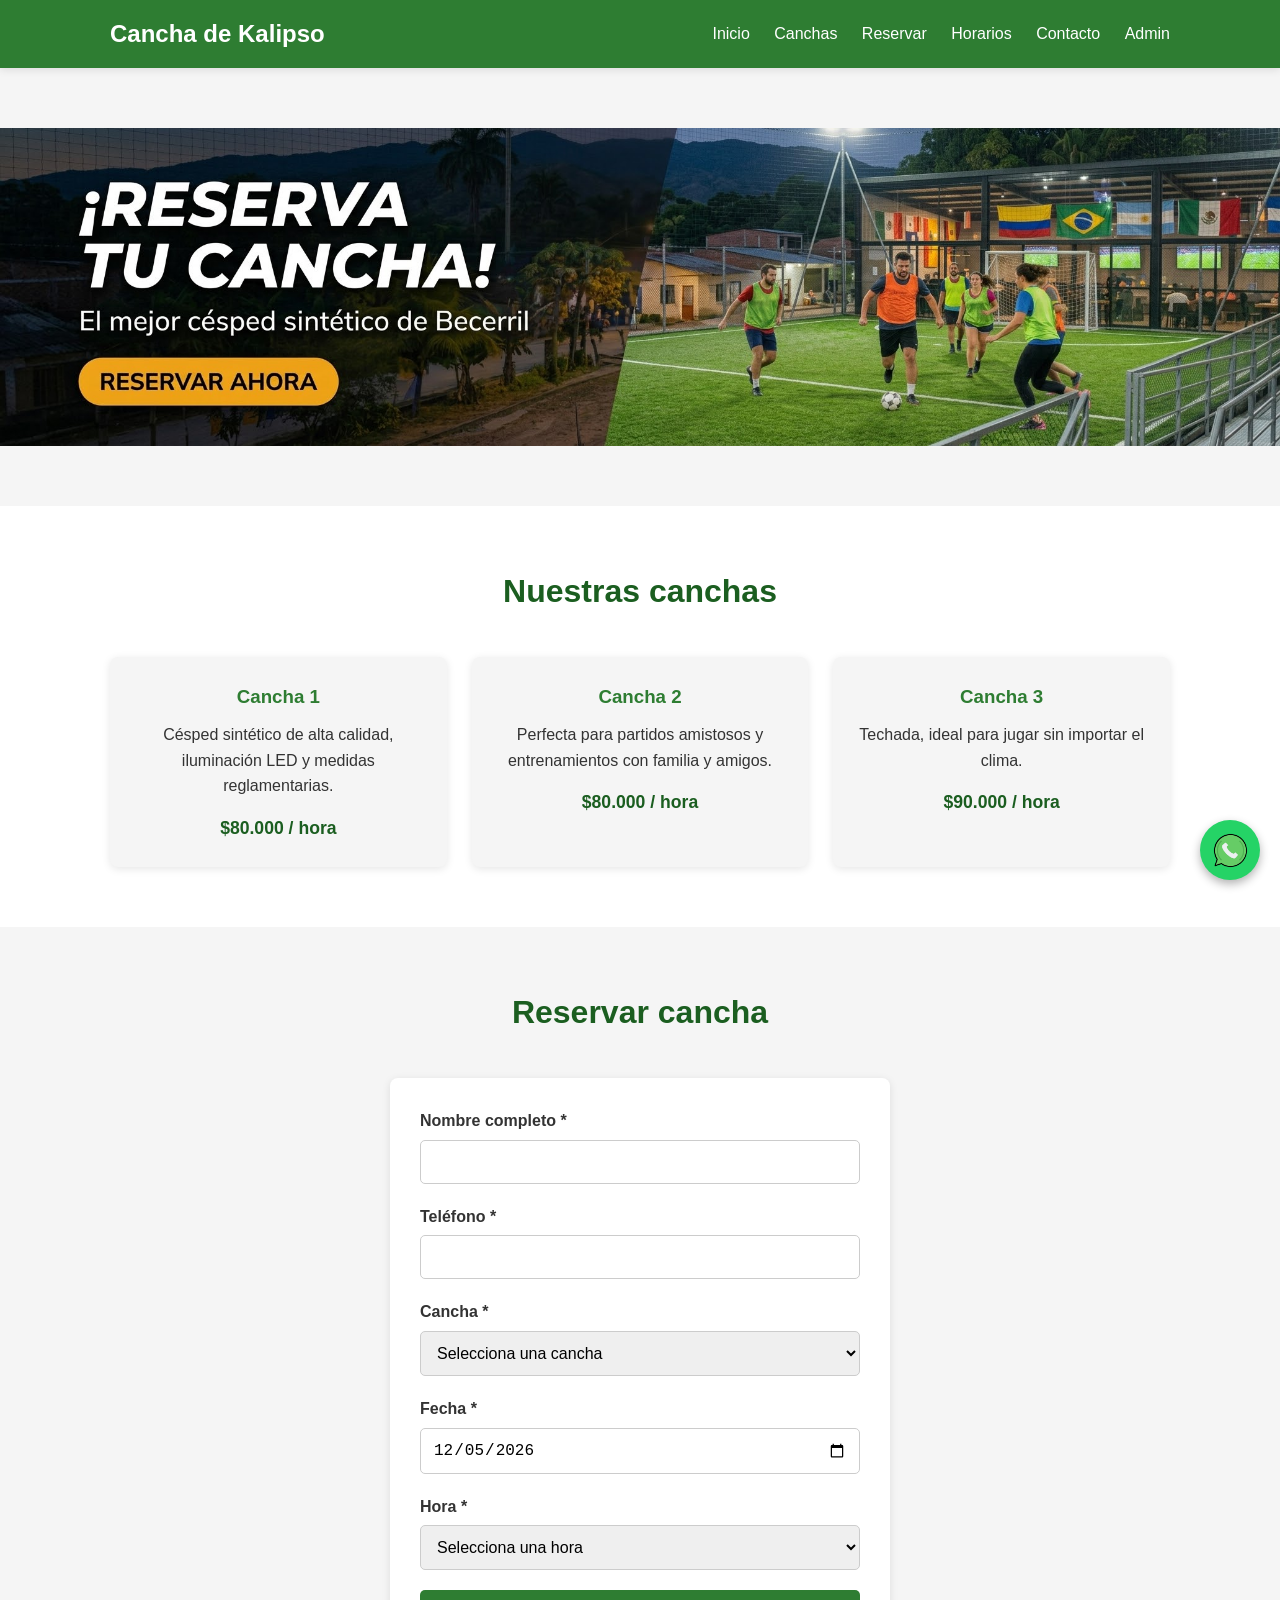
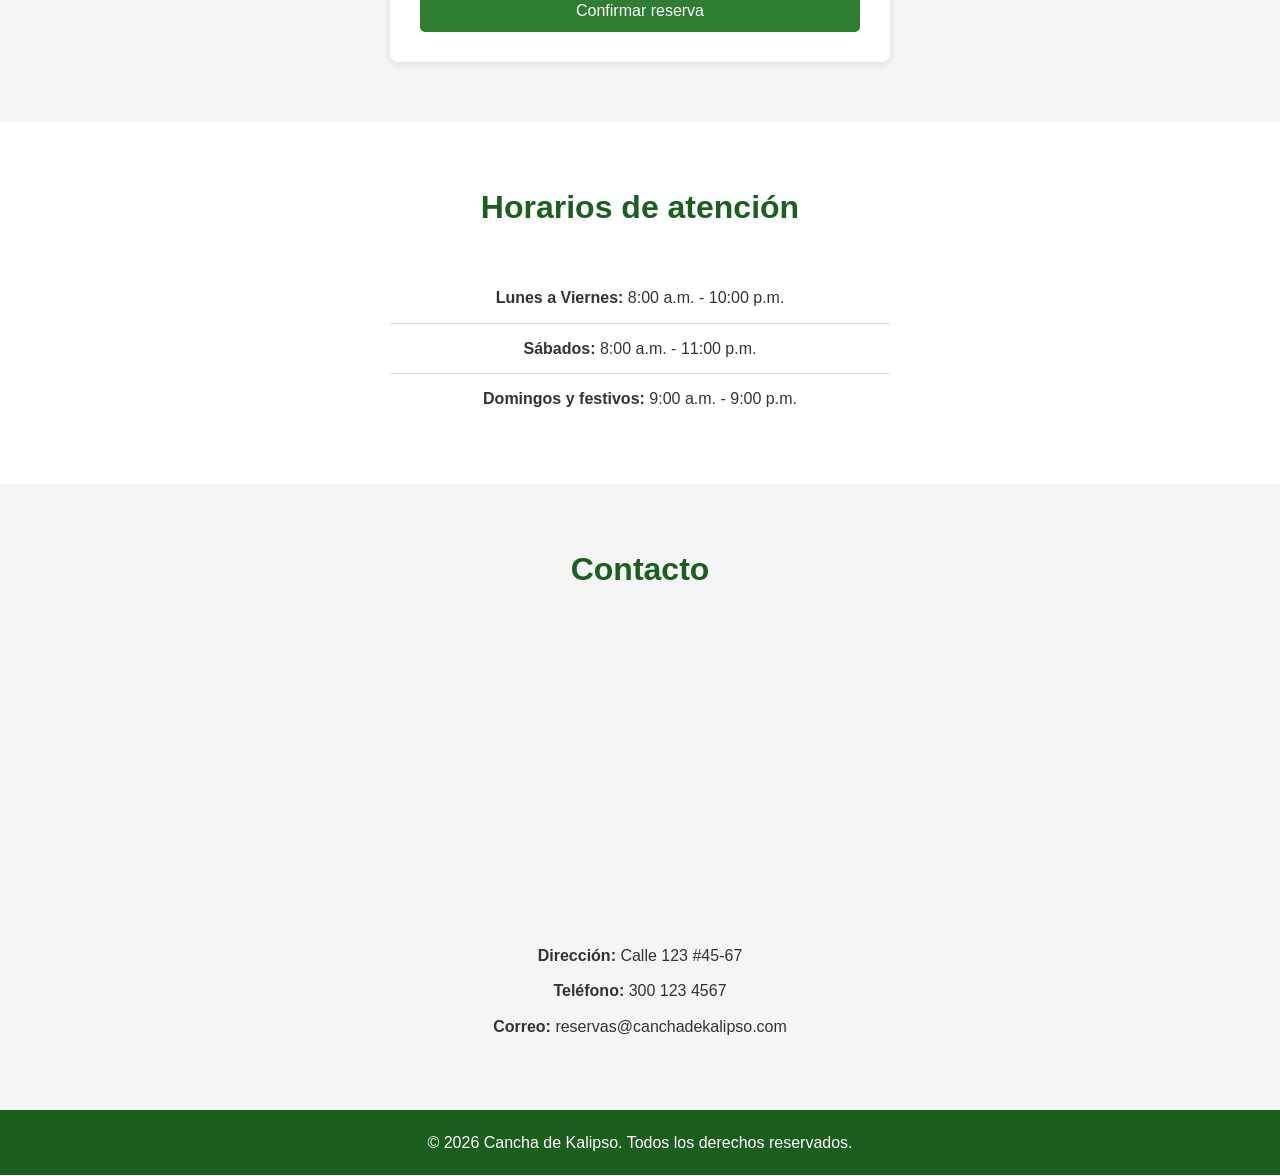
==== frontend/index.html @ 3cb7acec "Correccion de nombre, bd y google sheets" ====
<!DOCTYPE html>
<html lang="es">
<head>
    <meta charset="UTF-8">
    <meta name="viewport" content="width=device-width, initial-scale=1.0">
    <title>Cancha de Kalipso</title>
    <link rel="stylesheet" href="css/style.css">
</head>
<body>
    <header class="header">
        <div class="container">
            <a href="#" class="logo">Cancha de Kalipso</a>
            <nav class="nav">
                <a href="#inicio">Inicio</a>
                <a href="#canchas">Canchas</a>
                <a href="#reservar">Reservar</a>
                <a href="#horarios">Horarios</a>
                <a href="#contacto">Contacto</a>
                <a href="login.html">Admin</a>
            </nav>
        </div>
    </header>

    <section id="inicio" class="hero">
        <a href="#reservar"><img src="img/hover.jfif" alt="baner de la cancha"></a>
    </section>

    <section id="canchas" class="canchas">
        <div class="container">
            <h2>Nuestras canchas</h2>
            <div class="grid">
                <article class="card">
                    <h3>Cancha 1</h3>
                    <p>Césped sintético de alta calidad, iluminación LED y medidas reglamentarias.</p>
                    <span class="precio">$80.000 / hora</span>
                </article>
                <article class="card">
                    <h3>Cancha 2</h3>
                    <p>Perfecta para partidos amistosos y entrenamientos con familia y amigos.</p>
                    <span class="precio">$80.000 / hora</span>
                </article>
                <article class="card">
                    <h3>Cancha 3</h3>
                    <p>Techada, ideal para jugar sin importar el clima.</p>
                    <span class="precio">$90.000 / hora</span>
                </article>
            </div>
        </div>
    </section>

    <section id="reservar" class="reservar">
        <div class="container">
            <h2>Reservar cancha</h2>
            <form class="formulario" id="formReserva">
                <div class="campo">
                    <label for="nombre">Nombre completo *</label>
                    <input type="text" id="nombre" name="nombre" required>
                </div>
                <div class="campo">
                    <label for="telefono">Teléfono *</label>
                    <input type="tel" id="telefono" name="telefono" required>
                </div>
                <div class="campo">
                    <label for="cancha">Cancha *</label>
                    <select id="cancha" name="cancha" required>
                        <option value="">Selecciona una cancha</option>
                        <option value="cancha1">Cancha 1</option>
                        <option value="cancha2">Cancha 2</option>
                        <option value="cancha3">Cancha 3</option>
                    </select>
                </div>
                <div class="campo">
                    <label for="fecha">Fecha *</label>
                    <input type="date" id="fecha" name="fecha" required>
                </div>
                <div class="campo">
                    <label for="hora">Hora *</label>
                    <select id="hora" name="hora" required>
                        <option value="">Selecciona una hora</option>
                        <option value="08:00">08:00</option>
                        <option value="09:00">09:00</option>
                        <option value="10:00">10:00</option>
                        <option value="11:00">11:00</option>
                        <option value="12:00">12:00</option>
                        <option value="13:00">13:00</option>
                        <option value="14:00">14:00</option>
                        <option value="15:00">15:00</option>
                        <option value="16:00">16:00</option>
                        <option value="17:00">17:00</option>
                        <option value="18:00">18:00</option>
                        <option value="19:00">19:00</option>
                        <option value="20:00">20:00</option>
                        <option value="21:00">21:00</option>
                        <option value="22:00">22:00</option>
                    </select>
                </div>
                <button type="submit" class="btn btn-primary">Confirmar reserva</button>
            </form>
        </div>
    </section>

    <section id="horarios" class="horarios">
        <div class="container">
            <h2>Horarios de atención</h2>
            <ul>
                <li><strong>Lunes a Viernes:</strong> 8:00 a.m. - 10:00 p.m.</li>
                <li><strong>Sábados:</strong> 8:00 a.m. - 11:00 p.m.</li>
                <li><strong>Domingos y festivos:</strong> 9:00 a.m. - 9:00 p.m.</li>
            </ul>
        </div>
    </section>

    <section id="contacto" class="contacto">
        <div class="container">
            <h2>Contacto</h2>
            <iframe src="https://www.google.com/maps/embed?pb=!1m14!1m12!1m3!1d245.79505861350486!2d-73.2808022219937!3d9.704841756589905!2m3!1f0!2f0!3f0!3m2!1i1024!2i768!4f13.1!5e0!3m2!1ses-419!2sco!4v1789004045917!5m2!1ses-419!2sco" width="400" height="300" style="border:0;" allowfullscreen="" loading="lazy" referrerpolicy="strict-origin-when-cross-origin"></iframe>
            <p><strong>Dirección:</strong> Calle 123 #45-67</p>
            <p><strong>Teléfono:</strong> 300 123 4567</p>
            <p><strong>Correo:</strong> reservas@canchadekalipso.com</p>
        </div>
    </section>

    <footer class="footer">
        <div class="container">
            <p>&copy; 2026 Cancha de Kalipso. Todos los derechos reservados.</p>
        </div>
    </footer>

    <a href="https://wa.me/573001234567?text=Hola,%20quiero%20reservar%20una%20cancha" class="whatsapp-float" target="_blank" rel="noopener noreferrer">
        <img src="img/icon-whatsapp.png" alt="WhatsApp">
    </a>

    <script src="js/app.js"></script>
</body>
</html>
---- frontend/css/style.css ----
* {
    margin: 0;
    padding: 0;
    box-sizing: border-box;
}

:root {
    --color-primario: #2e7d32;
    --color-secundario: #1b5e20;
    --color-fondo: #f5f5f5;
    --color-texto: #333;
    --color-blanco: #fff;
    --sombra: 0 2px 8px rgba(0, 0, 0, 0.1);
}

body {
    font-family: 'Segoe UI', Tahoma, Geneva, Verdana, sans-serif;
    line-height: 1.6;
    color: var(--color-texto);
    background-color: var(--color-fondo);
}

.container {
    max-width: 1100px;
    margin: 0 auto;
    padding: 0 20px;
}

.header {
    background-color: var(--color-primario);
    color: var(--color-blanco);
    padding: 15px 0;
    position: sticky;
    top: 0;
    z-index: 100;
    box-shadow: var(--sombra);
}

.header .container {
    display: flex;
    justify-content: space-between;
    align-items: center;
    flex-wrap: wrap;
}

.logo {
    color: var(--color-blanco);
    text-decoration: none;
    font-size: 1.5rem;
    font-weight: bold;
}

.nav a {
    color: var(--color-blanco);
    text-decoration: none;
    margin-left: 20px;
    font-weight: 500;
    transition: opacity 0.3s;
}

.nav a:hover {
    opacity: 0.8;
    text-decoration: underline;
}

.hero {
    width: 100%;
    line-height: 0;
}

.hero img {
    width: 100%;
    height: auto;
    display: block;
}

.hero h1 {
    font-size: 2.5rem;
    margin-bottom: 15px;
}

.hero p {
    font-size: 1.2rem;
    margin-bottom: 30px;
}

.btn {
    display: inline-block;
    padding: 12px 28px;
    border: none;
    border-radius: 5px;
    text-decoration: none;
    font-size: 1rem;
    cursor: pointer;
    transition: background-color 0.3s, transform 0.2s;
}

.btn-primary {
    background-color: var(--color-primario);
    color: var(--color-blanco);
}

.btn-primary:hover {
    background-color: var(--color-secundario);
    transform: translateY(-2px);
}

section {
    padding: 60px 0;
}

section h2 {
    text-align: center;
    margin-bottom: 40px;
    font-size: 2rem;
    color: var(--color-secundario);
}

.canchas {
    background-color: var(--color-blanco);
}

.grid {
    display: grid;
    grid-template-columns: repeat(auto-fit, minmax(280px, 1fr));
    gap: 25px;
}

.card {
    background-color: var(--color-fondo);
    padding: 25px;
    border-radius: 8px;
    box-shadow: var(--sombra);
    text-align: center;
}

.card h3 {
    color: var(--color-primario);
    margin-bottom: 10px;
}

.card p {
    margin-bottom: 15px;
}

.precio {
    display: inline-block;
    font-weight: bold;
    color: var(--color-secundario);
    font-size: 1.1rem;
}

.reservar {
    background-color: var(--color-fondo);
}

.formulario {
    max-width: 500px;
    margin: 0 auto;
    background-color: var(--color-blanco);
    padding: 30px;
    border-radius: 8px;
    box-shadow: var(--sombra);
    display: grid;
    gap: 20px;
}

.campo label {
    display: block;
    margin-bottom: 6px;
    font-weight: 600;
}

.campo input,
.campo select {
    width: 100%;
    padding: 12px;
    border: 1px solid #ccc;
    border-radius: 5px;
    font-size: 1rem;
}

.campo input:focus,
.campo select:focus {
    outline: none;
    border-color: var(--color-primario);
}

.horarios {
    background-color: var(--color-blanco);
    text-align: center;
}

.horarios ul {
    list-style: none;
    max-width: 500px;
    margin: 0 auto;
}

.horarios li {
    padding: 12px 0;
    border-bottom: 1px solid #ddd;
}

.horarios li:last-child {
    border-bottom: none;
}

.contacto {
    background-color: var(--color-fondo);
    text-align: center;
}

.contacto p {
    margin-bottom: 10px;
}

.footer {
    background-color: var(--color-secundario);
    color: var(--color-blanco);
    text-align: center;
    padding: 20px 0;
}

.whatsapp-float {
    position: fixed;
    bottom: 20px;
    right: 20px;
    width: 60px;
    height: 60px;
    background-color: #25d366;
    border-radius: 50%;
    display: flex;
    align-items: center;
    justify-content: center;
    box-shadow: 0 4px 10px rgba(0, 0, 0, 0.3);
    z-index: 1000;
    transition: transform 0.3s;
}

.whatsapp-float:hover {
    transform: scale(1.1);
}

.whatsapp-float img {
    width: 35px;
    height: 35px;
    object-fit: contain;
}

.login-body {
    display: flex;
    align-items: center;
    justify-content: center;
    min-height: 100vh;
    background-color: var(--color-fondo);
}

.login-container {
    background-color: var(--color-blanco);
    padding: 40px;
    border-radius: 8px;
    box-shadow: var(--sombra);
    width: 100%;
    max-width: 400px;
    text-align: center;
}

.login-container h1 {
    margin-bottom: 25px;
    color: var(--color-secundario);
}

.login-form {
    display: grid;
    gap: 20px;
    margin-bottom: 20px;
}

.login-error {
    color: #c62828;
    font-size: 0.9rem;
    min-height: 20px;
}

.login-volver {
    color: var(--color-primario);
    text-decoration: none;
}

.login-volver:hover {
    text-decoration: underline;
}

.panel {
    padding: 40px 0;
}

.resumen {
    display: grid;
    grid-template-columns: repeat(auto-fit, minmax(150px, 200px));
    gap: 20px;
    margin-bottom: 30px;
}

.resumen-card {
    text-align: center;
    padding: 20px;
}

.resumen-card span {
    display: block;
    font-size: 2rem;
    font-weight: bold;
    color: var(--color-primario);
    margin-top: 10px;
}

.tabla-reservas {
    overflow-x: auto;
}

.tabla-reservas table {
    width: 100%;
    border-collapse: collapse;
    background-color: var(--color-blanco);
    box-shadow: var(--sombra);
    border-radius: 8px;
    overflow: hidden;
}

.tabla-reservas th,
.tabla-reservas td {
    padding: 15px;
    text-align: left;
    border-bottom: 1px solid #eee;
}

.tabla-reservas th {
    background-color: var(--color-primario);
    color: var(--color-blanco);
}

.sin-reservas {
    text-align: center;
    color: #777;
}

.estado {
    display: inline-block;
    padding: 5px 12px;
    border-radius: 20px;
    font-size: 0.85rem;
    font-weight: bold;
}

.estado.pendiente {
    background-color: #fff3e0;
    color: #ef6c00;
}

.estado.confirmada {
    background-color: #e8f5e9;
    color: #2e7d32;
}

.estado.cancelada {
    background-color: #ffebee;
    color: #c62828;
}

.btn-estado,
.btn-eliminar {
    padding: 6px 12px;
    border: none;
    border-radius: 5px;
    cursor: pointer;
    font-size: 0.85rem;
    margin-right: 5px;
}

.btn-eliminar {
    background-color: #c62828;
    color: var(--color-blanco);
}

.select-estado {
    padding: 8px 12px;
    border: 1px solid #ccc;
    border-radius: 5px;
    font-size: 0.9rem;
    background-color: var(--color-blanco);
    cursor: pointer;
}

@media (max-width: 768px) {
    .header .container {
        flex-direction: column;
        gap: 10px;
    }

    .nav a {
        margin: 0 10px;
    }

    .hero h1 {
        font-size: 2rem;
    }

    .hero p {
        font-size: 1rem;
    }
}
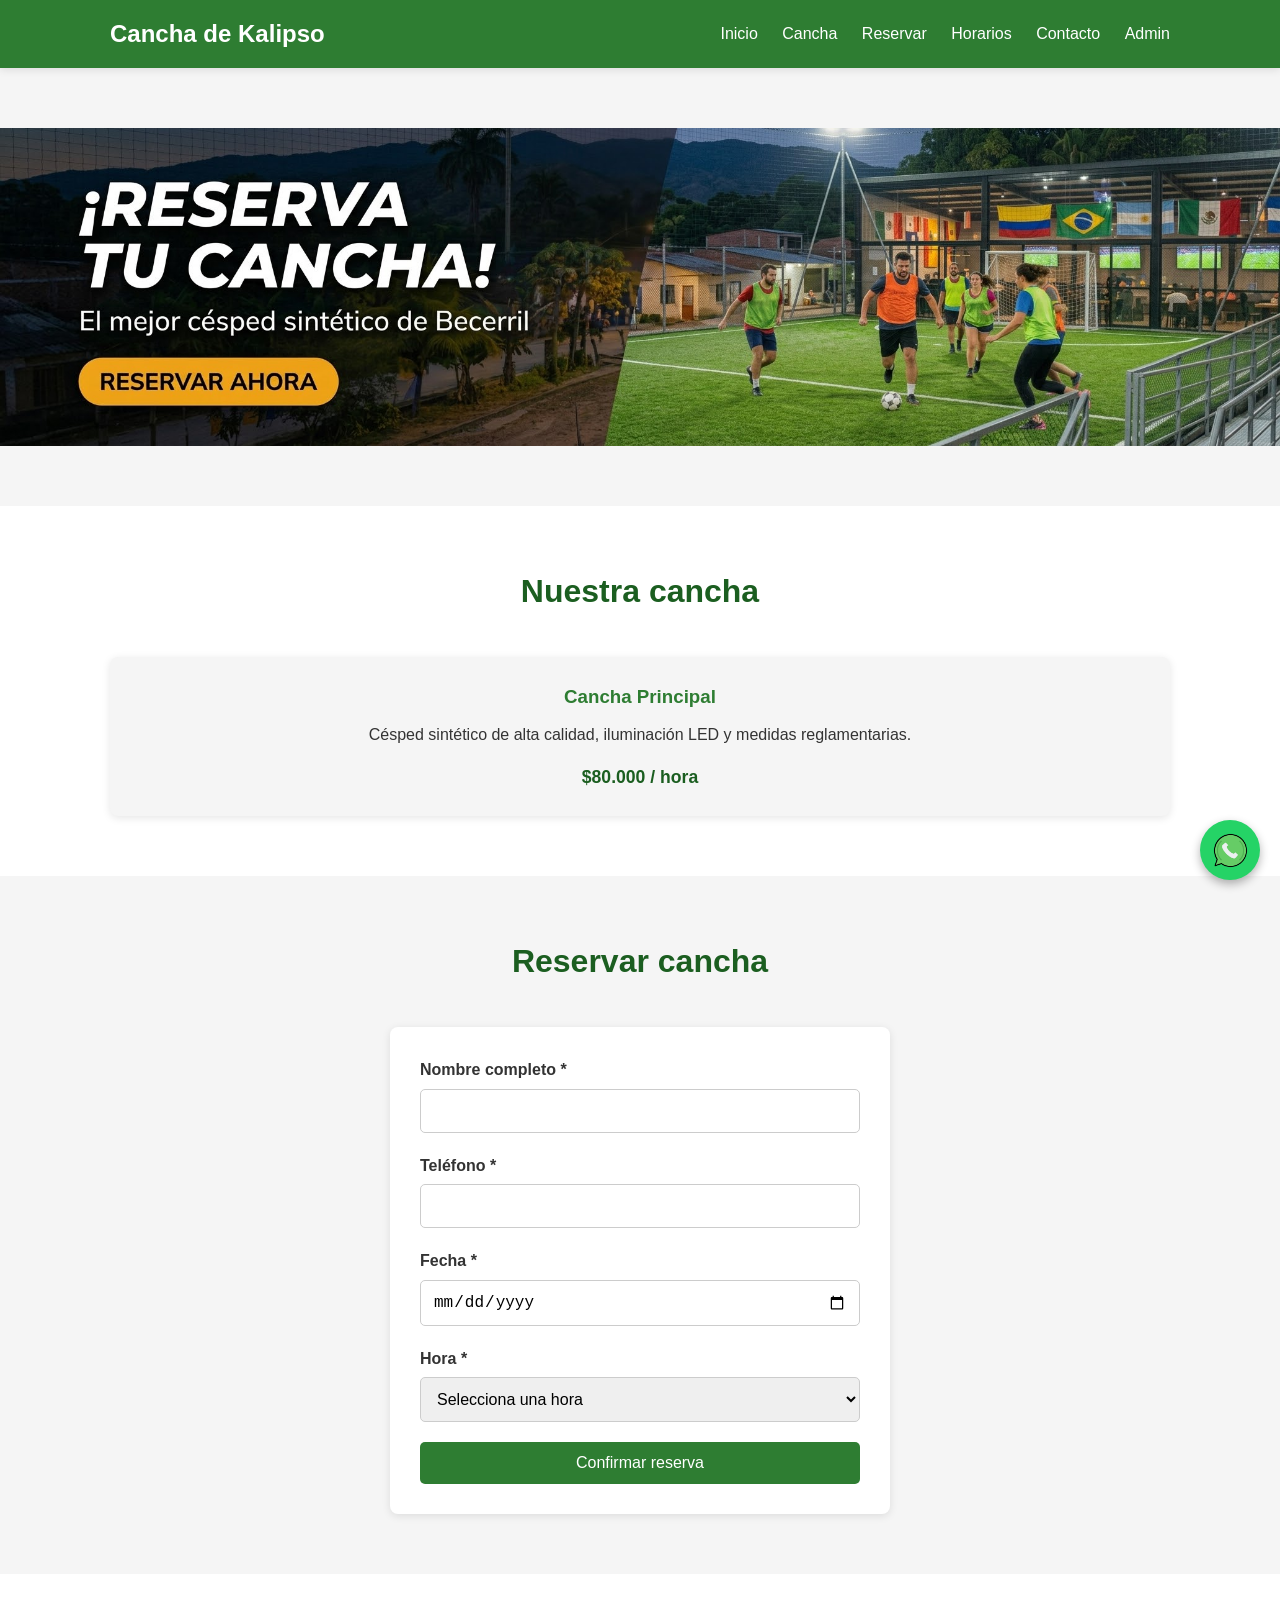
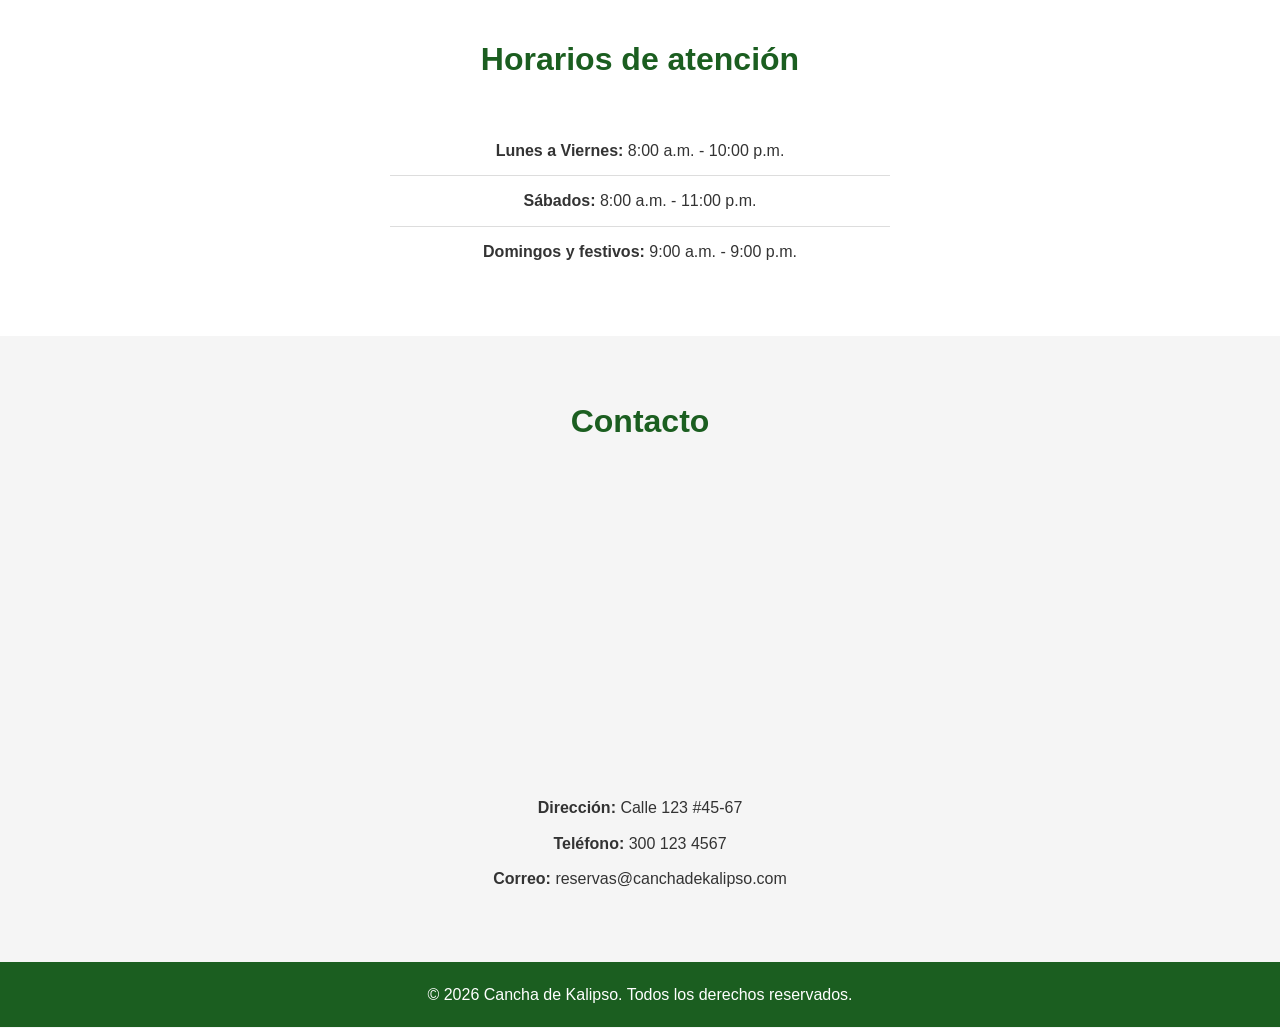
==== commit 0b086628: "revisado" ====
--- a/frontend/index.html
+++ b/frontend/index.html
@@ -12,7 +12,7 @@
             <a href="#" class="logo">Cancha de Kalipso</a>
             <nav class="nav">
                 <a href="#inicio">Inicio</a>
-                <a href="#canchas">Canchas</a>
+                <a href="#cancha">Cancha</a>
                 <a href="#reservar">Reservar</a>
                 <a href="#horarios">Horarios</a>
                 <a href="#contacto">Contacto</a>
@@ -22,27 +22,17 @@
     </header>
 
     <section id="inicio" class="hero">
-        <a href="#reservar"><img src="img/hover.jfif" alt="baner de la cancha"></a>
+        <a href="#reservar"><img src="img/hover.jfif" alt="banner de la cancha"></a>
     </section>
 
-    <section id="canchas" class="canchas">
+    <section id="cancha" class="canchas">
         <div class="container">
-            <h2>Nuestras canchas</h2>
+            <h2>Nuestra cancha</h2>
             <div class="grid">
                 <article class="card">
-                    <h3>Cancha 1</h3>
+                    <h3>Cancha Principal</h3>
                     <p>Césped sintético de alta calidad, iluminación LED y medidas reglamentarias.</p>
                     <span class="precio">$80.000 / hora</span>
-                </article>
-                <article class="card">
-                    <h3>Cancha 2</h3>
-                    <p>Perfecta para partidos amistosos y entrenamientos con familia y amigos.</p>
-                    <span class="precio">$80.000 / hora</span>
-                </article>
-                <article class="card">
-                    <h3>Cancha 3</h3>
-                    <p>Techada, ideal para jugar sin importar el clima.</p>
-                    <span class="precio">$90.000 / hora</span>
                 </article>
             </div>
         </div>
@@ -61,15 +51,6 @@
                     <input type="tel" id="telefono" name="telefono" required>
                 </div>
                 <div class="campo">
-                    <label for="cancha">Cancha *</label>
-                    <select id="cancha" name="cancha" required>
-                        <option value="">Selecciona una cancha</option>
-                        <option value="cancha1">Cancha 1</option>
-                        <option value="cancha2">Cancha 2</option>
-                        <option value="cancha3">Cancha 3</option>
-                    </select>
-                </div>
-                <div class="campo">
                     <label for="fecha">Fecha *</label>
                     <input type="date" id="fecha" name="fecha" required>
                 </div>
@@ -77,21 +58,6 @@
                     <label for="hora">Hora *</label>
                     <select id="hora" name="hora" required>
                         <option value="">Selecciona una hora</option>
-                        <option value="08:00">08:00</option>
-                        <option value="09:00">09:00</option>
-                        <option value="10:00">10:00</option>
-                        <option value="11:00">11:00</option>
-                        <option value="12:00">12:00</option>
-                        <option value="13:00">13:00</option>
-                        <option value="14:00">14:00</option>
-                        <option value="15:00">15:00</option>
-                        <option value="16:00">16:00</option>
-                        <option value="17:00">17:00</option>
-                        <option value="18:00">18:00</option>
-                        <option value="19:00">19:00</option>
-                        <option value="20:00">20:00</option>
-                        <option value="21:00">21:00</option>
-                        <option value="22:00">22:00</option>
                     </select>
                 </div>
                 <button type="submit" class="btn btn-primary">Confirmar reserva</button>
@@ -132,4 +98,4 @@
 
     <script src="js/app.js"></script>
 </body>
-</html>+</html>
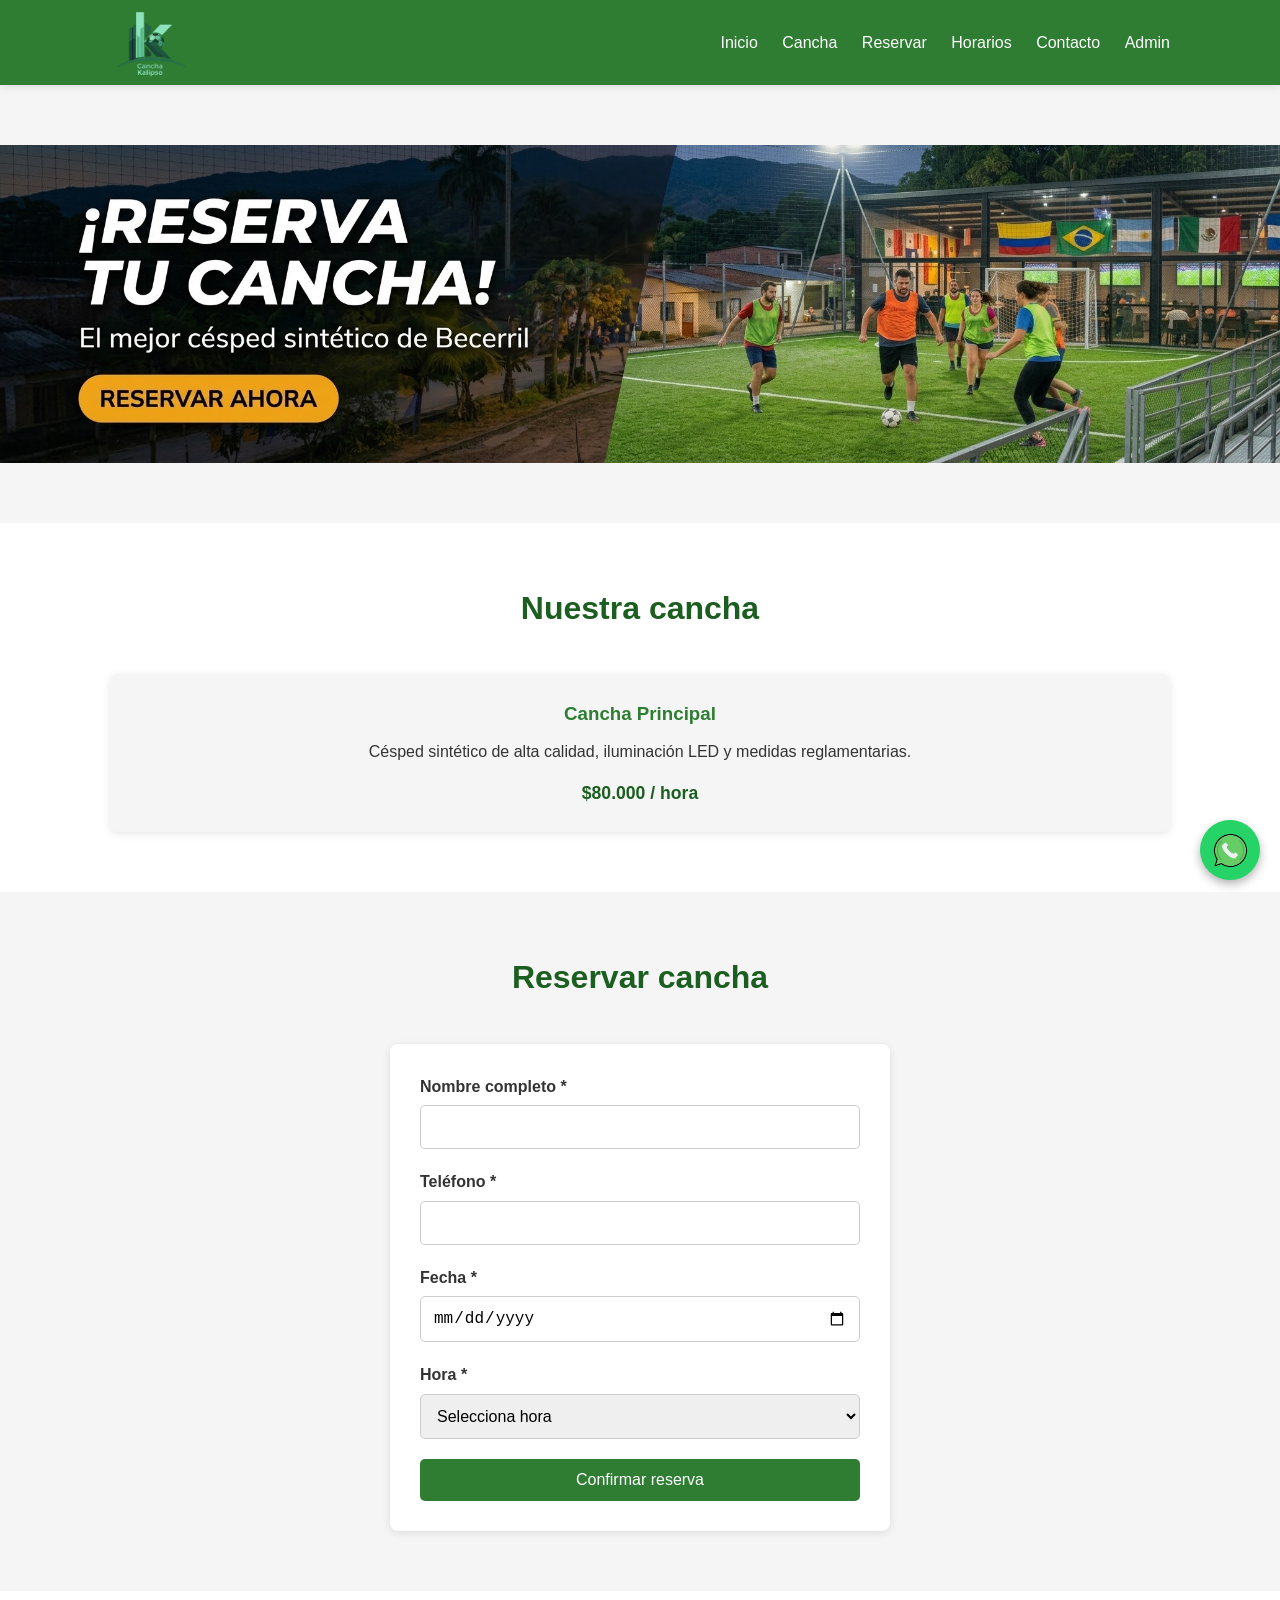
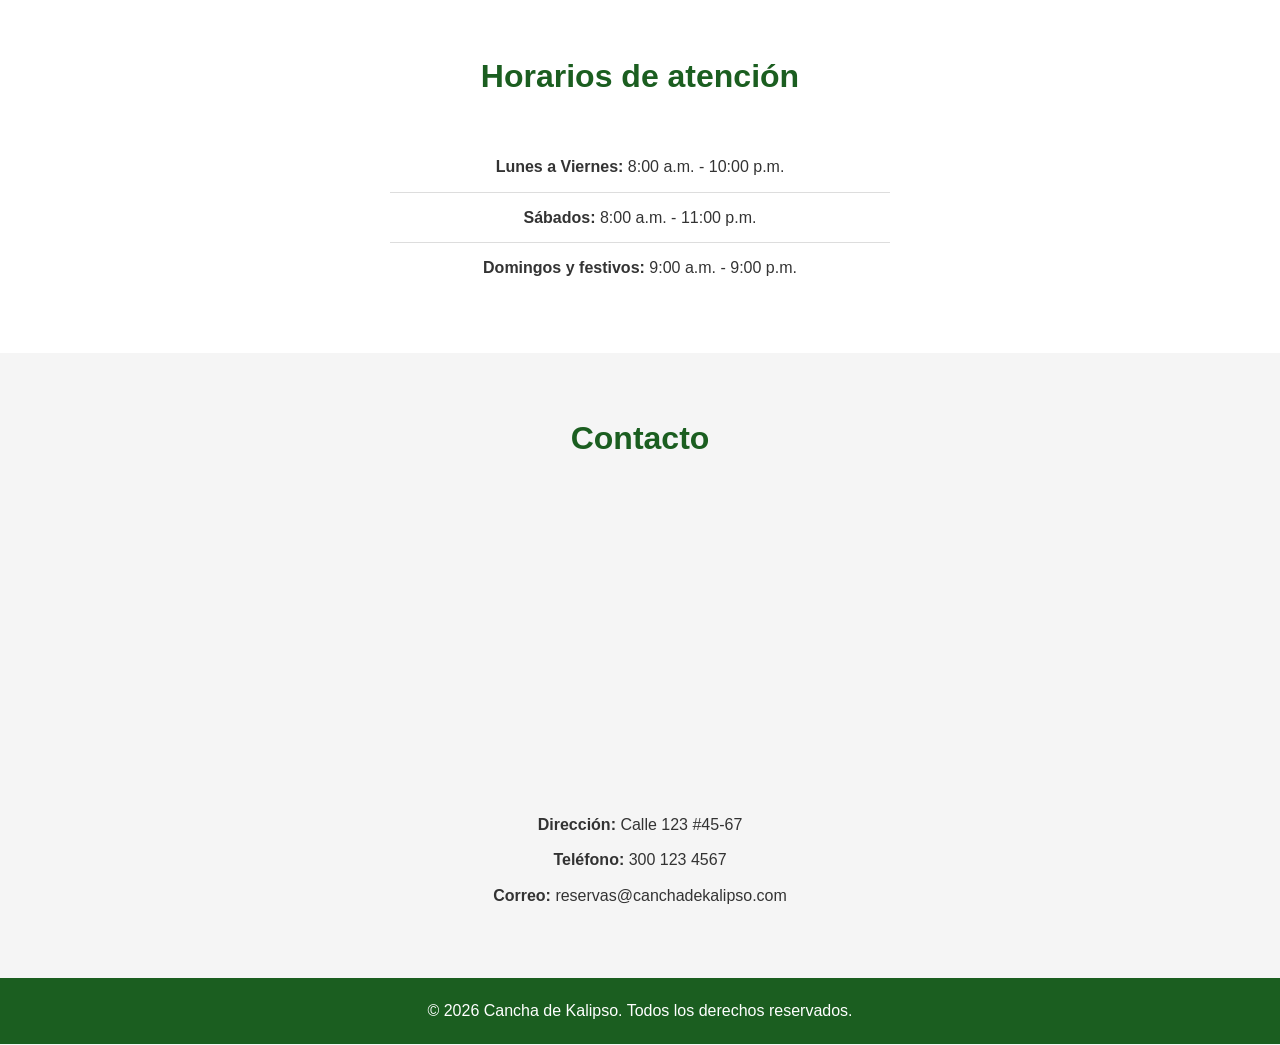
==== commit 36da00c8: "Organizar logo" ====
--- a/frontend/index.html
+++ b/frontend/index.html
@@ -9,7 +9,7 @@
 <body>
     <header class="header">
         <div class="container">
-            <a href="#" class="logo">Cancha de Kalipso</a>
+            <a href="#" class="logo"><img src="img/logo-kalipso.png" alt="Cancha de Kalipso"></a>
             <nav class="nav">
                 <a href="#inicio">Inicio</a>
                 <a href="#cancha">Cancha</a>
--- a/frontend/css/style.css
+++ b/frontend/css/style.css
@@ -29,7 +29,7 @@
 .header {
     background-color: var(--color-primario);
     color: var(--color-blanco);
-    padding: 15px 0;
+    padding: 0% 0;
     position: sticky;
     top: 0;
     z-index: 100;
@@ -44,10 +44,14 @@
 }
 
 .logo {
-    color: var(--color-blanco);
+    display: inline-block;
     text-decoration: none;
-    font-size: 1.5rem;
-    font-weight: bold;
+}
+
+.logo img {
+    height: 85px;
+    width: auto;
+    display: block;
 }
 
 .nav a {
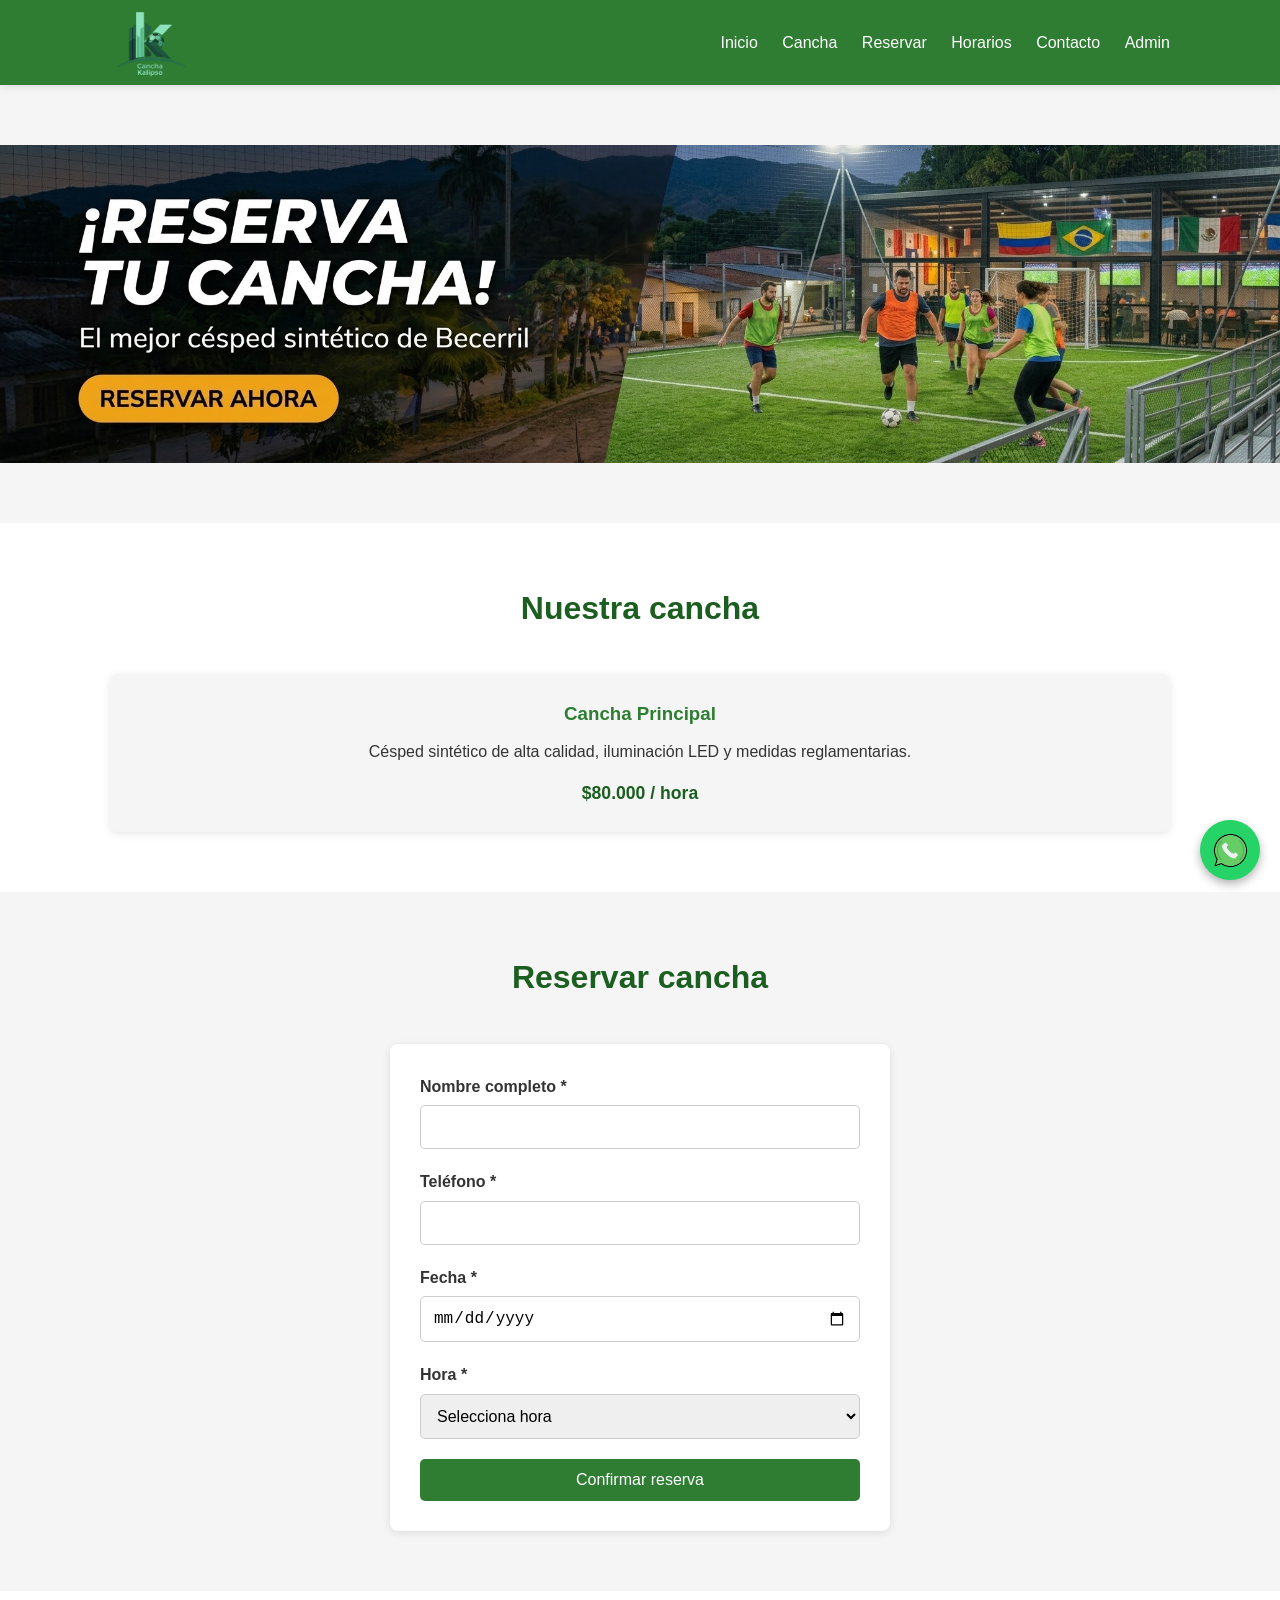
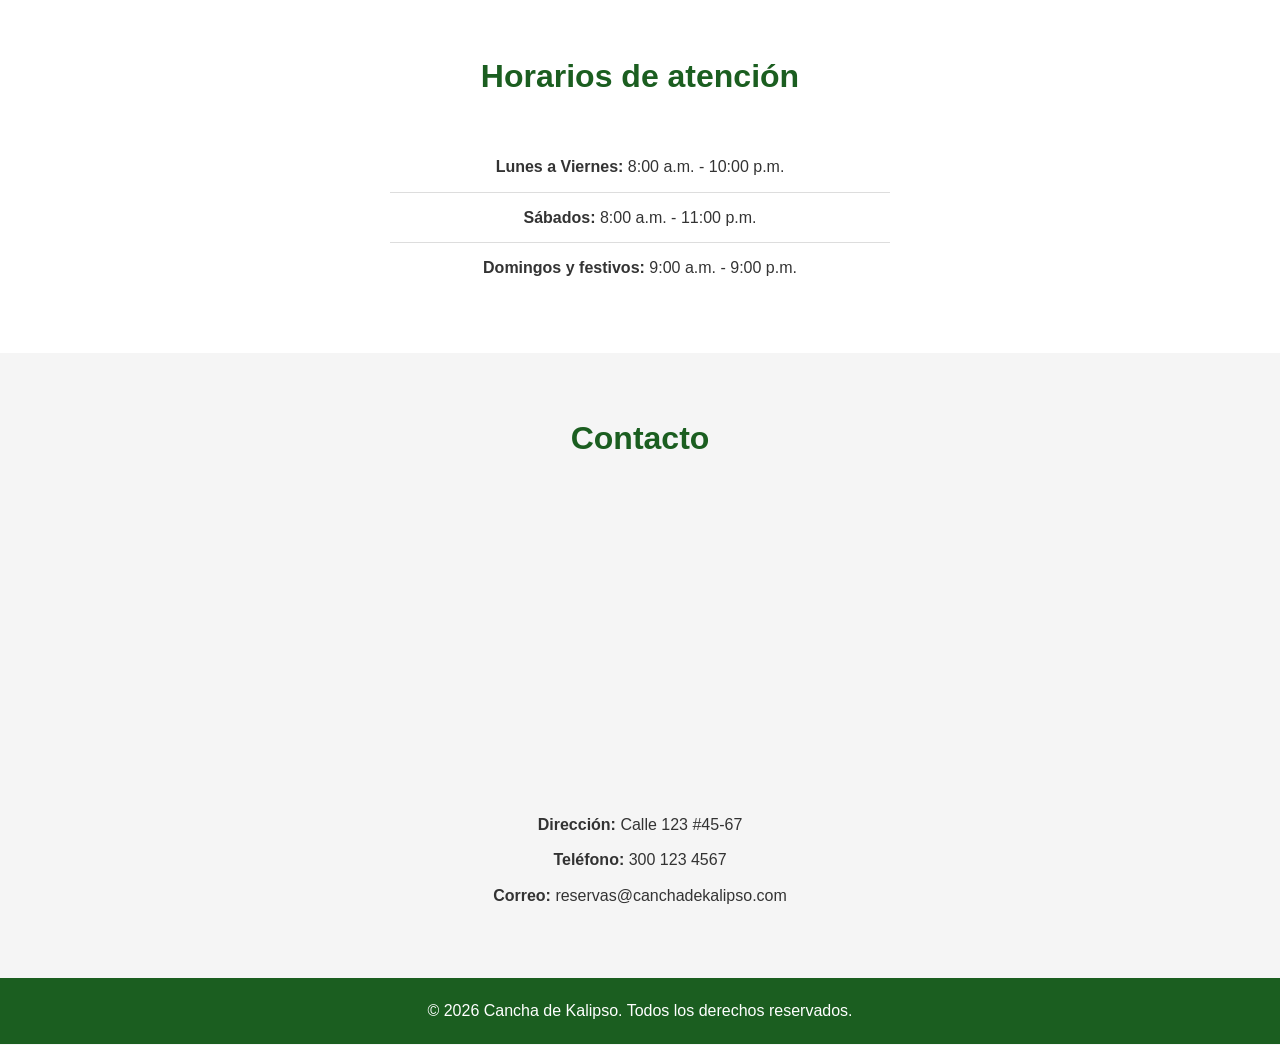
==== commit 05397f40: "Agregar configuración editable de la web pública (precio, horarios, rangos, contacto)" ====
--- a/frontend/index.html
+++ b/frontend/index.html
@@ -32,7 +32,7 @@
                 <article class="card">
                     <h3>Cancha Principal</h3>
                     <p>Césped sintético de alta calidad, iluminación LED y medidas reglamentarias.</p>
-                    <span class="precio">$80.000 / hora</span>
+                    <span class="precio" id="precioCancha">$80.000 / hora</span>
                 </article>
             </div>
         </div>
@@ -68,10 +68,10 @@
     <section id="horarios" class="horarios">
         <div class="container">
             <h2>Horarios de atención</h2>
-            <ul>
-                <li><strong>Lunes a Viernes:</strong> 8:00 a.m. - 10:00 p.m.</li>
-                <li><strong>Sábados:</strong> 8:00 a.m. - 11:00 p.m.</li>
-                <li><strong>Domingos y festivos:</strong> 9:00 a.m. - 9:00 p.m.</li>
+            <ul id="horariosLista">
+                <li><strong>Lunes a Viernes:</strong> <span id="horarioLv">8:00 a.m. - 10:00 p.m.</span></li>
+                <li><strong>Sábados:</strong> <span id="horarioSab">8:00 a.m. - 11:00 p.m.</span></li>
+                <li><strong>Domingos y festivos:</strong> <span id="horarioDom">9:00 a.m. - 9:00 p.m.</span></li>
             </ul>
         </div>
     </section>
@@ -80,9 +80,9 @@
         <div class="container">
             <h2>Contacto</h2>
             <iframe src="https://www.google.com/maps/embed?pb=!1m14!1m12!1m3!1d245.79505861350486!2d-73.2808022219937!3d9.704841756589905!2m3!1f0!2f0!3f0!3m2!1i1024!2i768!4f13.1!5e0!3m2!1ses-419!2sco!4v1789004045917!5m2!1ses-419!2sco" width="400" height="300" style="border:0;" allowfullscreen="" loading="lazy" referrerpolicy="strict-origin-when-cross-origin"></iframe>
-            <p><strong>Dirección:</strong> Calle 123 #45-67</p>
-            <p><strong>Teléfono:</strong> 300 123 4567</p>
-            <p><strong>Correo:</strong> reservas@canchadekalipso.com</p>
+            <p><strong>Dirección:</strong> <span id="datoDireccion">Calle 123 #45-67</span></p>
+            <p><strong>Teléfono:</strong> <span id="datoTelefono">300 123 4567</span></p>
+            <p><strong>Correo:</strong> <span id="datoCorreo">reservas@canchadekalipso.com</span></p>
         </div>
     </section>
 
@@ -92,7 +92,7 @@
         </div>
     </footer>
 
-    <a href="https://wa.me/573001234567?text=Hola,%20quiero%20reservar%20una%20cancha" class="whatsapp-float" target="_blank" rel="noopener noreferrer">
+    <a id="linkWhatsapp" href="https://wa.me/573001234567?text=Hola,%20quiero%20reservar%20una%20cancha" class="whatsapp-float" target="_blank" rel="noopener noreferrer">
         <img src="img/icon-whatsapp.png" alt="WhatsApp">
     </a>
 
